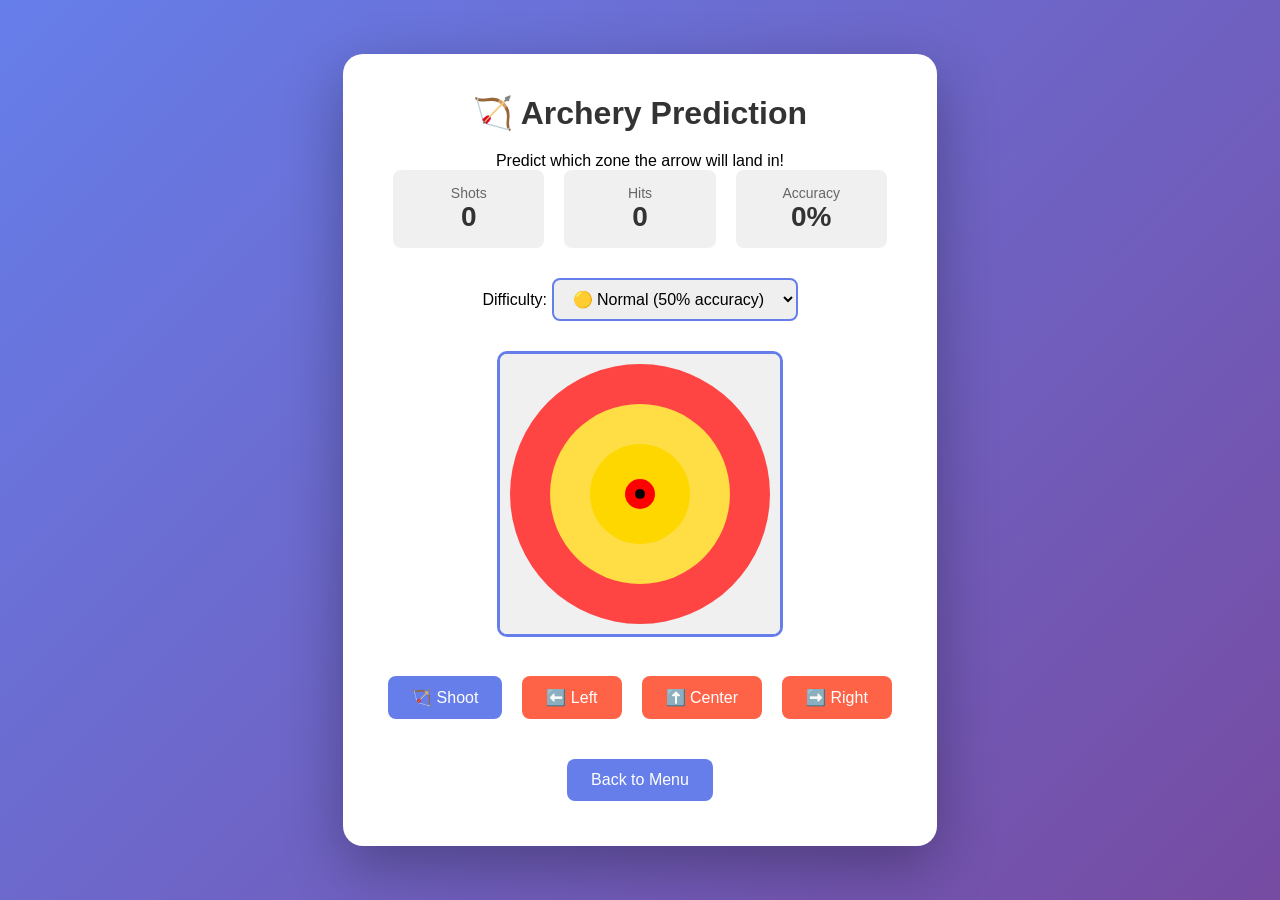
==== archery.html @ cb18a54b "Fix penalty kick ball positioning and directional shot behavior" ====
<!DOCTYPE html>
<html lang="en">
<head>
    <meta charset="UTF-8">
    <meta name="viewport" content="width=device-width, initial-scale=1.0">
    <title>🏹 Archery</title>
    <style>
        * { margin: 0; padding: 0; box-sizing: border-box; }
        body { font-family: Arial, sans-serif; background: linear-gradient(135deg, #667eea 0%, #764ba2 100%); min-height: 100vh; display: flex; justify-content: center; align-items: center; }
        .container { background: white; border-radius: 20px; padding: 40px; box-shadow: 0 20px 60px rgba(0,0,0,0.3); max-width: 600px; text-align: center; }
        h1 { color: #333; margin-bottom: 20px; }
        .game-area { margin: 30px 0; }
        .target { width: 250px; height: 250px; margin: 0 auto 30px; border-radius: 50%; background: radial-gradient(circle at 30% 30%, #FFD700, #FFA500, #FF6347); border: 5px solid #333; position: relative; }
        .zone { position: absolute; border: 2px dashed rgba(0,0,0,0.3); border-radius: 50%; }
        .zone.left { width: 150px; height: 150px; left: 0; top: 50%; transform: translateY(-50%); }
        .zone.center { width: 100px; height: 100px; left: 50%; top: 50%; transform: translate(-50%, -50%); }
        .zone.right { width: 150px; height: 150px; right: 0; top: 50%; transform: translateY(-50%); }
        .stats { display: flex; justify-content: space-around; margin-bottom: 30px; }
        .stat { background: #f0f0f0; padding: 15px; border-radius: 8px; flex: 1; margin: 0 10px; }
        .stat-label { display: block; font-size: 14px; color: #666; }
        .stat-value { display: block; font-size: 28px; font-weight: bold; color: #333; }
        .buttons { margin-top: 20px; display: flex; gap: 10px; justify-content: center; flex-wrap: wrap; }
        button { background: #667eea; color: white; border: none; padding: 12px 24px; border-radius: 8px; font-size: 16px; cursor: pointer; margin: 5px; }
        button:hover { background: #764ba2; }
        button:disabled { background: #ccc; cursor: not-allowed; }
        button.zone-btn { background: #FF6347; }
        button.zone-btn:hover { background: #E74C3C; }
        #targetCanvas { border: 3px solid #667eea; border-radius: 10px; }
        .result { margin-top: 15px; padding: 15px; border-radius: 8px; font-weight: bold; display: none; }
        .result.hit { background: #C8E6C9; color: #2E7D32; }
        .result.miss { background: #FFCDD2; color: #C62828; }
        .difficulty-selector { margin: 20px 0; }
        .difficulty-selector select { padding: 10px 15px; border: 2px solid #667eea; border-radius: 8px; font-size: 16px; }
    </style>
</head>
<body>
    <div class="container">
        <h1>🏹 Archery Prediction</h1>
        <p>Predict which zone the arrow will land in!</p>
        
        <div class="stats">
            <div class="stat">
                <span class="stat-label">Shots</span>
                <span class="stat-value" id="attempts">0</span>
            </div>
            <div class="stat">
                <span class="stat-label">Hits</span>
                <span class="stat-value" id="hits">0</span>
            </div>
            <div class="stat">
                <span class="stat-label">Accuracy</span>
                <span class="stat-value" id="accuracy">0%</span>
            </div>
        </div>

        <div class="difficulty-selector">
            <label>Difficulty:</label>
            <select id="difficultySelect">
                <option value="easy">🟢 Easy (70% accuracy)</option>
                <option value="normal" selected>🟡 Normal (50% accuracy)</option>
                <option value="hard">🔴 Hard (30% accuracy)</option>
            </select>
        </div>

        <div class="game-area">
            <canvas id="targetCanvas" width="280" height="280"></canvas>
        </div>

        <div class="buttons">
            <button id="shootBtn" onclick="shoot()">🏹 Shoot</button>
            <button id="leftBtn" class="zone-btn" onclick="selectZone('left')">⬅️ Left</button>
            <button id="centerBtn" class="zone-btn" onclick="selectZone('center')">⬆️ Center</button>
            <button id="rightBtn" class="zone-btn" onclick="selectZone('right')">➡️ Right</button>
        </div>

        <div class="result" id="result"></div>

        <div class="buttons" style="margin-top: 30px;">
            <button onclick="location.href='menu.html'">Back to Menu</button>
        </div>
    </div>

    <script>
        const canvas = document.getElementById('targetCanvas');
        const ctx = canvas.getContext('2d');
        
        let gameState = {
            selectedZone: null,
            attempts: 0,
            hits: 0,
            shooting: false,
            difficulty: 'normal'
        };

        const difficultyConfig = {
            easy: { accuracy: 0.70, speed: 1 },
            normal: { accuracy: 0.50, speed: 1.5 },
            hard: { accuracy: 0.30, speed: 2 }
        };

        function drawTarget() {
            ctx.fillStyle = '#f0f0f0';
            ctx.fillRect(0, 0, canvas.width, canvas.height);

            // Outer circle (Red)
            ctx.fillStyle = '#FF4444';
            ctx.beginPath();
            ctx.arc(canvas.width / 2, canvas.height / 2, 130, 0, Math.PI * 2);
            ctx.fill();

            // Middle circle (Yellow)
            ctx.fillStyle = '#FFDD44';
            ctx.beginPath();
            ctx.arc(canvas.width / 2, canvas.height / 2, 90, 0, Math.PI * 2);
            ctx.fill();

            // Center (Gold)
            ctx.fillStyle = '#FFD700';
            ctx.beginPath();
            ctx.arc(canvas.width / 2, canvas.height / 2, 50, 0, Math.PI * 2);
            ctx.fill();

            // Bullseye
            ctx.fillStyle = '#FF0000';
            ctx.beginPath();
            ctx.arc(canvas.width / 2, canvas.height / 2, 15, 0, Math.PI * 2);
            ctx.fill();

            ctx.fillStyle = '#000';
            ctx.beginPath();
            ctx.arc(canvas.width / 2, canvas.height / 2, 5, 0, Math.PI * 2);
            ctx.fill();
        }

        function selectZone(zone) {
            gameState.selectedZone = zone;
            document.querySelectorAll('.zone-btn').forEach(btn => btn.style.opacity = '0.5');
            event.target.style.opacity = '1';
        }

        function shoot() {
            if (!gameState.selectedZone || gameState.shooting) return;
            
            gameState.shooting = true;
            gameState.attempts++;
            document.getElementById('attempts').textContent = gameState.attempts;
            
            const config = difficultyConfig[gameState.difficulty];
            const zones = ['left', 'center', 'right'];
            let arrowZone;
            
            // Arrow lands based on difficulty - if lucky, lands on selection
            if (Math.random() < config.accuracy) {
                arrowZone = gameState.selectedZone;
            } else {
                const otherZones = zones.filter(z => z !== gameState.selectedZone);
                arrowZone = otherZones[Math.floor(Math.random() * otherZones.length)];
            }

            const distance = arrowDistanceMap[arrowZone];
            const startY = canvas.height / 2;
            const endY = distance;
            let currentY = startY;

            function animate() {
                drawTarget();

                // Draw Zone Labels
                ctx.fillStyle = '#000';
                ctx.font = 'bold 14px Arial';
                ctx.textAlign = 'center';
                ctx.fillText('LEFT', 40, canvas.height / 2);
                ctx.fillText('CENTER', canvas.width / 2, canvas.height / 2 + 30);
                ctx.fillText('RIGHT', canvas.width - 40, canvas.height / 2);

                // Draw arrow
                ctx.strokeStyle = '#8B4513';
                ctx.lineWidth = 3;
                ctx.beginPath();
                ctx.moveTo(canvas.width / 2 - 20, currentY);
                ctx.lineTo(canvas.width / 2 - 20, currentY + 40);
                ctx.stroke();

                // Arrowhead
                ctx.fillStyle = '#FF0000';
                ctx.beginPath();
                ctx.moveTo(canvas.width / 2 - 20, currentY);
                ctx.lineTo(canvas.width / 2 - 15, currentY + 8);
                ctx.lineTo(canvas.width / 2 - 25, currentY + 8);
                ctx.closePath();
                ctx.fill();

                currentY += (endY - startY) / 30 * config.speed;

                if ((endY - startY > 0 && currentY < endY) || (endY - startY <= 0 && currentY > endY)) {
                    requestAnimationFrame(animate);
                } else {
                    finishShot(arrowZone);
                }
            }

            animate();
        }

        const arrowDistanceMap = {
            left: 50,
            center: 140,
            right: 220
        };

        function finishShot(arrowZone) {
            const isHit = arrowZone === gameState.selectedZone;
            if (isHit) {
                gameState.hits++;
                document.getElementById('hits').textContent = gameState.hits;
            }

            const accuracy = gameState.attempts > 0 ? Math.round((gameState.hits / gameState.attempts) * 100) : 0;
            document.getElementById('accuracy').textContent = accuracy + '%';

            const resultEl = document.getElementById('result');
            if (isHit) {
                resultEl.textContent = '🎯 Hit! The arrow landed in ' + arrowZone + '!';
                resultEl.className = 'result hit';
            } else {
                resultEl.textContent = `❌ Miss! You picked ${gameState.selectedZone}, but it landed in ${arrowZone}!`;
                resultEl.className = 'result miss';
            }
            resultEl.style.display = 'block';

            document.querySelectorAll('.zone-btn').forEach(btn => btn.style.opacity = '1');
            gameState.selectedZone = null;
            gameState.shooting = false;
        }

        document.getElementById('difficultySelect').addEventListener('change', (e) => {
            gameState.difficulty = e.target.value;
        });

        // Initial draw
        drawTarget();
    </script>
</body>
</html>
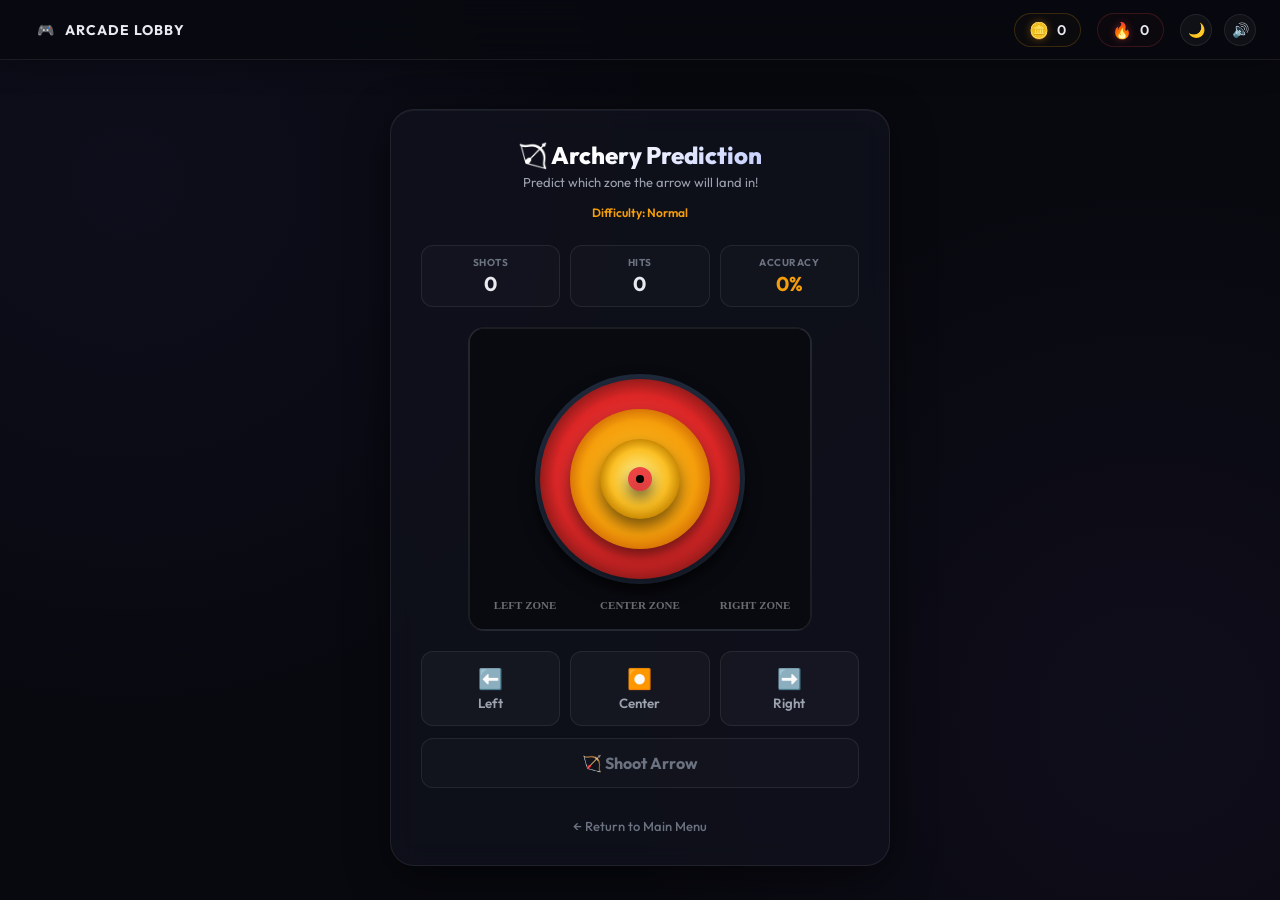
==== commit 816c4e90: "Refactor Arcade Hub: Central state manager, WebAudio sound synth, light/dark theme switch, simulated" ====
--- a/archery.html
+++ b/archery.html
@@ -3,241 +3,605 @@
 <head>
     <meta charset="UTF-8">
     <meta name="viewport" content="width=device-width, initial-scale=1.0">
-    <title>🏹 Archery</title>
+    <title>🏹 Archery Prediction - Arcade Game Hub</title>
+    <link rel="preconnect" href="https://fonts.googleapis.com">
+    <link rel="preconnect" href="https://fonts.gstatic.com" crossorigin>
+    <link href="https://fonts.googleapis.com/css2?family=Outfit:wght@400;500;600;700;800&display=swap" rel="stylesheet">
+    <link rel="stylesheet" href="game-hub.css">
     <style>
-        * { margin: 0; padding: 0; box-sizing: border-box; }
-        body { font-family: Arial, sans-serif; background: linear-gradient(135deg, #667eea 0%, #764ba2 100%); min-height: 100vh; display: flex; justify-content: center; align-items: center; }
-        .container { background: white; border-radius: 20px; padding: 40px; box-shadow: 0 20px 60px rgba(0,0,0,0.3); max-width: 600px; text-align: center; }
-        h1 { color: #333; margin-bottom: 20px; }
-        .game-area { margin: 30px 0; }
-        .target { width: 250px; height: 250px; margin: 0 auto 30px; border-radius: 50%; background: radial-gradient(circle at 30% 30%, #FFD700, #FFA500, #FF6347); border: 5px solid #333; position: relative; }
-        .zone { position: absolute; border: 2px dashed rgba(0,0,0,0.3); border-radius: 50%; }
-        .zone.left { width: 150px; height: 150px; left: 0; top: 50%; transform: translateY(-50%); }
-        .zone.center { width: 100px; height: 100px; left: 50%; top: 50%; transform: translate(-50%, -50%); }
-        .zone.right { width: 150px; height: 150px; right: 0; top: 50%; transform: translateY(-50%); }
-        .stats { display: flex; justify-content: space-around; margin-bottom: 30px; }
-        .stat { background: #f0f0f0; padding: 15px; border-radius: 8px; flex: 1; margin: 0 10px; }
-        .stat-label { display: block; font-size: 14px; color: #666; }
-        .stat-value { display: block; font-size: 28px; font-weight: bold; color: #333; }
-        .buttons { margin-top: 20px; display: flex; gap: 10px; justify-content: center; flex-wrap: wrap; }
-        button { background: #667eea; color: white; border: none; padding: 12px 24px; border-radius: 8px; font-size: 16px; cursor: pointer; margin: 5px; }
-        button:hover { background: #764ba2; }
-        button:disabled { background: #ccc; cursor: not-allowed; }
-        button.zone-btn { background: #FF6347; }
-        button.zone-btn:hover { background: #E74C3C; }
-        #targetCanvas { border: 3px solid #667eea; border-radius: 10px; }
-        .result { margin-top: 15px; padding: 15px; border-radius: 8px; font-weight: bold; display: none; }
-        .result.hit { background: #C8E6C9; color: #2E7D32; }
-        .result.miss { background: #FFCDD2; color: #C62828; }
-        .difficulty-selector { margin: 20px 0; }
-        .difficulty-selector select { padding: 10px 15px; border: 2px solid #667eea; border-radius: 8px; font-size: 16px; }
+        * {
+            margin: 0;
+            padding: 0;
+            box-sizing: border-box;
+        }
+
+        body {
+            font-family: 'Outfit', sans-serif;
+            background-color: var(--bg-dark);
+            color: var(--text-primary);
+            min-height: 100vh;
+            display: flex;
+            justify-content: center;
+            align-items: center;
+            background-image: 
+                radial-gradient(circle at 10% 20%, rgba(99, 102, 241, 0.05) 0%, transparent 40%),
+                radial-gradient(circle at 90% 80%, rgba(139, 92, 246, 0.05) 0%, transparent 40%);
+            overflow-x: hidden;
+        }
+
+        .game-wrapper {
+            background: var(--bg-panel);
+            border: 1px solid var(--border-subtle);
+            border-radius: 24px;
+            padding: 30px;
+            box-shadow: var(--shadow-premium);
+            max-width: 500px;
+            width: 95%;
+            text-align: center;
+            display: flex;
+            flex-direction: column;
+            gap: 20px;
+            backdrop-filter: blur(12px);
+            -webkit-backdrop-filter: blur(12px);
+        }
+
+        .game-header h2 {
+            font-size: 24px;
+            font-weight: 800;
+            background: linear-gradient(135deg, #ffffff 40%, #a5b4fc 100%);
+            -webkit-background-clip: text;
+            -webkit-text-fill-color: transparent;
+        }
+
+        .game-header p {
+            color: var(--text-secondary);
+            font-size: 13px;
+            margin-top: 4px;
+        }
+
+        .stats-row {
+            display: grid;
+            grid-template-columns: repeat(3, 1fr);
+            gap: 10px;
+        }
+
+        .stat-box {
+            background: rgba(255, 255, 255, 0.02);
+            border: 1px solid var(--border-subtle);
+            padding: 10px;
+            border-radius: 12px;
+            display: flex;
+            flex-direction: column;
+            align-items: center;
+            gap: 2px;
+        }
+
+        .stat-label {
+            font-size: 10px;
+            font-weight: 700;
+            color: var(--text-muted);
+            text-transform: uppercase;
+            letter-spacing: 0.5px;
+        }
+
+        .stat-value {
+            font-size: 20px;
+            font-weight: 700;
+            color: var(--text-primary);
+        }
+
+        .stat-value.highlight {
+            color: var(--neon-gold);
+        }
+
+        .difficulty-indicator {
+            font-size: 12px;
+            font-weight: 600;
+            margin: -5px 0 5px 0;
+        }
+
+        #targetCanvas {
+            border: 2px solid var(--border-subtle);
+            border-radius: 16px;
+            background: linear-gradient(to bottom, #11131e 0%, #090a10 100%);
+            box-shadow: inset 0 0 15px rgba(0, 0, 0, 0.6);
+            display: block;
+            margin: 0 auto;
+        }
+
+        .zone-controls {
+            display: flex;
+            flex-direction: column;
+            gap: 12px;
+        }
+
+        .prediction-buttons {
+            display: grid;
+            grid-template-columns: repeat(3, 1fr);
+            gap: 10px;
+        }
+
+        .btn-zone {
+            font-family: 'Outfit', sans-serif;
+            background: rgba(255, 255, 255, 0.03);
+            border: 1px solid var(--border-subtle);
+            color: var(--text-secondary);
+            border-radius: 12px;
+            padding: 14px 10px;
+            font-weight: 600;
+            cursor: pointer;
+            transition: all 0.2s ease;
+            display: flex;
+            flex-direction: column;
+            align-items: center;
+            gap: 4px;
+        }
+
+        .btn-zone:hover:not(:disabled) {
+            background: rgba(255, 255, 255, 0.08);
+            color: var(--text-primary);
+            border-color: rgba(255, 255, 255, 0.15);
+        }
+
+        .btn-zone.selected {
+            background: rgba(99, 102, 241, 0.08);
+            border-color: var(--neon-blue);
+            color: #60a5fa;
+            box-shadow: 0 0 10px rgba(99, 102, 241, 0.15);
+        }
+
+        .btn-zone:disabled {
+            opacity: 0.4;
+            cursor: not-allowed;
+        }
+
+        .btn-shoot {
+            font-family: 'Outfit', sans-serif;
+            font-size: 16px;
+            font-weight: 700;
+            background: linear-gradient(135deg, #f59e0b 0%, #d97706 100%);
+            color: white;
+            border: 1px solid #fbbf24;
+            border-radius: 12px;
+            padding: 14px;
+            cursor: pointer;
+            box-shadow: 0 4px 12px rgba(245, 158, 11, 0.25);
+            transition: all 0.2s ease;
+            display: flex;
+            align-items: center;
+            justify-content: center;
+            gap: 8px;
+        }
+
+        .btn-shoot:hover:not(:disabled) {
+            transform: translateY(-1px);
+            box-shadow: 0 6px 16px rgba(245, 158, 11, 0.35);
+        }
+
+        .btn-shoot:disabled {
+            background: rgba(255, 255, 255, 0.02);
+            border-color: var(--border-subtle);
+            color: var(--text-muted);
+            box-shadow: none;
+            cursor: not-allowed;
+        }
+
+        /* Result card */
+        .result-card {
+            background: rgba(16, 185, 129, 0.05);
+            border: 1px solid rgba(16, 185, 129, 0.2);
+            border-radius: 12px;
+            padding: 14px;
+            font-size: 14px;
+            font-weight: 600;
+            display: none;
+            animation: slideIn 0.3s ease forwards;
+        }
+
+        .result-card.hit {
+            background: rgba(16, 185, 129, 0.05);
+            border-color: rgba(16, 185, 129, 0.25);
+            color: var(--neon-green);
+        }
+
+        .result-card.miss {
+            background: rgba(239, 68, 68, 0.05);
+            border-color: rgba(239, 68, 68, 0.25);
+            color: var(--neon-red);
+        }
+
+        @keyframes slideIn {
+            from { opacity: 0; transform: translateY(8px); }
+            to { opacity: 1; transform: translateY(0); }
+        }
+
+        .lobby-link {
+            text-decoration: none;
+            color: var(--text-muted);
+            font-size: 13px;
+            font-weight: 500;
+            transition: color 0.2s;
+            margin-top: 10px;
+            display: inline-block;
+        }
+
+        .lobby-link:hover {
+            color: var(--text-primary);
+        }
     </style>
 </head>
 <body>
-    <div class="container">
-        <h1>🏹 Archery Prediction</h1>
-        <p>Predict which zone the arrow will land in!</p>
-        
-        <div class="stats">
-            <div class="stat">
+    <div class="game-wrapper">
+        <div class="game-header">
+            <h2>🏹 Archery Prediction</h2>
+            <p>Predict which zone the arrow will land in!</p>
+        </div>
+
+        <div class="difficulty-indicator" id="difficultyLabel">Difficulty: Normal</div>
+
+        <div class="stats-row">
+            <div class="stat-box">
                 <span class="stat-label">Shots</span>
                 <span class="stat-value" id="attempts">0</span>
             </div>
-            <div class="stat">
+            <div class="stat-box">
                 <span class="stat-label">Hits</span>
                 <span class="stat-value" id="hits">0</span>
             </div>
-            <div class="stat">
+            <div class="stat-box">
                 <span class="stat-label">Accuracy</span>
-                <span class="stat-value" id="accuracy">0%</span>
+                <span class="stat-value highlight" id="accuracy">0%</span>
             </div>
         </div>
 
-        <div class="difficulty-selector">
-            <label>Difficulty:</label>
-            <select id="difficultySelect">
-                <option value="easy">🟢 Easy (70% accuracy)</option>
-                <option value="normal" selected>🟡 Normal (50% accuracy)</option>
-                <option value="hard">🔴 Hard (30% accuracy)</option>
-            </select>
+        <canvas id="targetCanvas" width="340" height="300"></canvas>
+
+        <div class="result-card" id="resultEl"></div>
+
+        <div class="zone-controls">
+            <div class="prediction-buttons">
+                <button class="btn-zone" id="btn-left" onclick="selectPredictionZone('left')">
+                    <span style="font-size:20px;">⬅️</span>
+                    <span>Left</span>
+                </button>
+                <button class="btn-zone" id="btn-center" onclick="selectPredictionZone('center')">
+                    <span style="font-size:20px;">⏺️</span>
+                    <span>Center</span>
+                </button>
+                <button class="btn-zone" id="btn-right" onclick="selectPredictionZone('right')">
+                    <span style="font-size:20px;">➡️</span>
+                    <span>Right</span>
+                </button>
+            </div>
+
+            <button class="btn-shoot" id="shootBtn" onclick="shoot()" disabled>
+                <span>🏹 Shoot Arrow</span>
+            </button>
         </div>
 
-        <div class="game-area">
-            <canvas id="targetCanvas" width="280" height="280"></canvas>
-        </div>
-
-        <div class="buttons">
-            <button id="shootBtn" onclick="shoot()">🏹 Shoot</button>
-            <button id="leftBtn" class="zone-btn" onclick="selectZone('left')">⬅️ Left</button>
-            <button id="centerBtn" class="zone-btn" onclick="selectZone('center')">⬆️ Center</button>
-            <button id="rightBtn" class="zone-btn" onclick="selectZone('right')">➡️ Right</button>
-        </div>
-
-        <div class="result" id="result"></div>
-
-        <div class="buttons" style="margin-top: 30px;">
-            <button onclick="location.href='menu.html'">Back to Menu</button>
+        <div>
+            <a class="lobby-link" href="index.html">← Return to Main Menu</a>
         </div>
     </div>
 
+    <!-- Include Game Hub central script -->
+    <script src="game-hub.js"></script>
     <script>
         const canvas = document.getElementById('targetCanvas');
         const ctx = canvas.getContext('2d');
         
-        let gameState = {
-            selectedZone: null,
-            attempts: 0,
-            hits: 0,
-            shooting: false,
-            difficulty: 'normal'
+        // Read difficulty configuration
+        const difficulty = window.gameHub.getDifficulty();
+        document.getElementById('difficultyLabel').textContent = `Difficulty: ${difficulty.charAt(0).toUpperCase() + difficulty.slice(1)}`;
+        if (difficulty === 'easy') {
+            document.getElementById('difficultyLabel').style.color = 'var(--neon-green)';
+        } else if (difficulty === 'hard') {
+            document.getElementById('difficultyLabel').style.color = 'var(--neon-red)';
+        } else {
+            document.getElementById('difficultyLabel').style.color = 'var(--neon-gold)';
+        }
+
+        const DIFFICULTY_CONFIGS = {
+            easy: { winChance: 0.70, baseCoins: 15, arrowSpeed: 1.0 },
+            normal: { winChance: 0.50, baseCoins: 30, arrowSpeed: 1.4 },
+            hard: { winChance: 0.30, baseCoins: 60, arrowSpeed: 1.8 }
         };
-
-        const difficultyConfig = {
-            easy: { accuracy: 0.70, speed: 1 },
-            normal: { accuracy: 0.50, speed: 1.5 },
-            hard: { accuracy: 0.30, speed: 2 }
-        };
+        const config = DIFFICULTY_CONFIGS[difficulty];
+
+        let selectedZone = null;
+        let attempts = 0;
+        let hits = 0;
+        let isShooting = false;
+        
+        // Target vibration physical variables
+        let targetShakeForce = 0;
+        let arrowParticles = [];
+
+        class HitParticle {
+            constructor(x, y, color) {
+                this.x = x;
+                this.y = y;
+                this.vx = (Math.random() - 0.5) * 5;
+                this.vy = (Math.random() - 0.5) * 5;
+                this.size = Math.random() * 3 + 1;
+                this.color = color;
+                this.alpha = 1;
+                this.decay = Math.random() * 0.05 + 0.03;
+            }
+            update() {
+                this.x += this.vx;
+                this.y += this.vy;
+                this.alpha -= this.decay;
+            }
+            draw() {
+                ctx.save();
+                ctx.globalAlpha = this.alpha;
+                ctx.fillStyle = this.color;
+                ctx.beginPath();
+                ctx.arc(this.x, this.y, this.size, 0, Math.PI * 2);
+                ctx.fill();
+                ctx.restore();
+            }
+        }
 
         function drawTarget() {
-            ctx.fillStyle = '#f0f0f0';
+            ctx.fillStyle = '#090a10';
             ctx.fillRect(0, 0, canvas.width, canvas.height);
 
-            // Outer circle (Red)
-            ctx.fillStyle = '#FF4444';
+            // Compute shaking offsets
+            let shakeX = (Math.random() - 0.5) * targetShakeForce;
+            let shakeY = (Math.random() - 0.5) * targetShakeForce;
+            targetShakeForce *= 0.85; // Decay shake
+
+            ctx.save();
+            ctx.translate(canvas.width / 2 + shakeX, canvas.height / 2 + shakeY);
+
+            // Draw shadow of board
+            ctx.shadowColor = 'rgba(0,0,0,0.5)';
+            ctx.shadowBlur = 15;
+            ctx.shadowOffsetY = 8;
+            
+            // Outer Ring (Red/Black Archery target style)
+            // Outer border
+            ctx.fillStyle = '#1e293b';
             ctx.beginPath();
-            ctx.arc(canvas.width / 2, canvas.height / 2, 130, 0, Math.PI * 2);
+            ctx.arc(0, 0, 105, 0, Math.PI * 2);
             ctx.fill();
-
-            // Middle circle (Yellow)
-            ctx.fillStyle = '#FFDD44';
+            
+            // Red Ring
+            let radRed = ctx.createRadialGradient(-10, -10, 10, 0, 0, 100);
+            radRed.addColorStop(0, '#ef4444');
+            radRed.addColorStop(0.8, '#dc2626');
+            radRed.addColorStop(1, '#991b1b');
+            ctx.fillStyle = radRed;
             ctx.beginPath();
-            ctx.arc(canvas.width / 2, canvas.height / 2, 90, 0, Math.PI * 2);
+            ctx.arc(0, 0, 100, 0, Math.PI * 2);
             ctx.fill();
 
-            // Center (Gold)
-            ctx.fillStyle = '#FFD700';
+            // Middle Yellow Ring
+            let radYellow = ctx.createRadialGradient(-5, -5, 5, 0, 0, 70);
+            radYellow.addColorStop(0, '#fbbf24');
+            radYellow.addColorStop(0.8, '#f59e0b');
+            radYellow.addColorStop(1, '#d97706');
+            ctx.fillStyle = radYellow;
             ctx.beginPath();
-            ctx.arc(canvas.width / 2, canvas.height / 2, 50, 0, Math.PI * 2);
+            ctx.arc(0, 0, 70, 0, Math.PI * 2);
             ctx.fill();
 
-            // Bullseye
-            ctx.fillStyle = '#FF0000';
+            // Center Gold
+            let radGold = ctx.createRadialGradient(-3, -3, 2, 0, 0, 40);
+            radGold.addColorStop(0, '#fef08a');
+            radGold.addColorStop(0.7, '#fbbf24');
+            radGold.addColorStop(1, '#ca8a04');
+            ctx.fillStyle = radGold;
             ctx.beginPath();
-            ctx.arc(canvas.width / 2, canvas.height / 2, 15, 0, Math.PI * 2);
+            ctx.arc(0, 0, 40, 0, Math.PI * 2);
             ctx.fill();
 
-            ctx.fillStyle = '#000';
+            // Bullseye Red
+            ctx.fillStyle = '#ef4444';
             ctx.beginPath();
-            ctx.arc(canvas.width / 2, canvas.height / 2, 5, 0, Math.PI * 2);
+            ctx.arc(0, 0, 12, 0, Math.PI * 2);
             ctx.fill();
-        }
-
-        function selectZone(zone) {
-            gameState.selectedZone = zone;
-            document.querySelectorAll('.zone-btn').forEach(btn => btn.style.opacity = '0.5');
-            event.target.style.opacity = '1';
+            
+            // Pin Center Black
+            ctx.fillStyle = '#000000';
+            ctx.beginPath();
+            ctx.arc(0, 0, 4, 0, Math.PI * 2);
+            ctx.fill();
+
+            ctx.restore();
+
+            // Draw Static Text Labels for Zones (placed relative to canvas)
+            ctx.fillStyle = 'rgba(255,255,255,0.4)';
+            ctx.font = 'bold 11px Outfit';
+            ctx.textAlign = 'center';
+            ctx.fillText('LEFT ZONE', 55, canvas.height - 20);
+            ctx.fillText('CENTER ZONE', canvas.width / 2, canvas.height - 20);
+            ctx.fillText('RIGHT ZONE', canvas.width - 55, canvas.height - 20);
+        }
+
+        function selectPredictionZone(zone) {
+            if (isShooting) return;
+            window.gameHub.playClick();
+            selectedZone = zone;
+            
+            document.querySelectorAll('.btn-zone').forEach(btn => {
+                btn.classList.remove('selected');
+            });
+            document.getElementById(`btn-${zone}`).classList.add('selected');
+            
+            // Enable shoot button
+            document.getElementById('shootBtn').disabled = false;
         }
 
         function shoot() {
-            if (!gameState.selectedZone || gameState.shooting) return;
-            
-            gameState.shooting = true;
-            gameState.attempts++;
-            document.getElementById('attempts').textContent = gameState.attempts;
-            
-            const config = difficultyConfig[gameState.difficulty];
-            const zones = ['left', 'center', 'right'];
-            let arrowZone;
-            
-            // Arrow lands based on difficulty - if lucky, lands on selection
-            if (Math.random() < config.accuracy) {
-                arrowZone = gameState.selectedZone;
+            if (!selectedZone || isShooting) return;
+            
+            isShooting = true;
+            attempts++;
+            document.getElementById('attempts').textContent = attempts;
+            
+            // Hide previous results
+            const resultEl = document.getElementById('resultEl');
+            resultEl.style.display = 'none';
+            
+            // Disable buttons
+            document.querySelectorAll('.btn-zone').forEach(btn => btn.disabled = true);
+            document.getElementById('shootBtn').disabled = true;
+
+            // Determine outcome based on win chance
+            let hitZone;
+            if (Math.random() < config.winChance) {
+                hitZone = selectedZone;
             } else {
-                const otherZones = zones.filter(z => z !== gameState.selectedZone);
-                arrowZone = otherZones[Math.floor(Math.random() * otherZones.length)];
-            }
-
-            const distance = arrowDistanceMap[arrowZone];
-            const startY = canvas.height / 2;
-            const endY = distance;
-            let currentY = startY;
-
+                const zones = ['left', 'center', 'right'];
+                const others = zones.filter(z => z !== selectedZone);
+                hitZone = others[Math.floor(Math.random() * others.length)];
+            }
+
+            // Map hit zone to X position
+            const centerX = canvas.width / 2;
+            const X_MAP = {
+                left: centerX - 55,
+                center: centerX,
+                right: centerX + 55
+            };
+
+            const endX = X_MAP[hitZone];
+            const endY = canvas.height / 2 + (Math.random() - 0.5) * 40; // slight vertical randomness
+            
+            // Arrow animation variables
+            let curX = canvas.width / 2;
+            let curY = 0;
+            
             function animate() {
+                // Clear and redraw target
                 drawTarget();
 
-                // Draw Zone Labels
-                ctx.fillStyle = '#000';
-                ctx.font = 'bold 14px Arial';
-                ctx.textAlign = 'center';
-                ctx.fillText('LEFT', 40, canvas.height / 2);
-                ctx.fillText('CENTER', canvas.width / 2, canvas.height / 2 + 30);
-                ctx.fillText('RIGHT', canvas.width - 40, canvas.height / 2);
-
-                // Draw arrow
-                ctx.strokeStyle = '#8B4513';
-                ctx.lineWidth = 3;
+                // Draw hit particles
+                arrowParticles.forEach(p => p.draw());
+
+                // Draw arrow shaft moving down
+                ctx.save();
+                ctx.translate(curX, curY);
+                
+                // Tilt arrow towards target slightly
+                const angle = Math.atan2(endY - curY, endX - curX);
+                ctx.rotate(angle);
+
+                // Wood shaft
+                ctx.fillStyle = '#b45309';
+                ctx.fillRect(-28, -2, 28, 4);
+
+                // Feather fletchings (back)
+                ctx.fillStyle = '#ffffff';
                 ctx.beginPath();
-                ctx.moveTo(canvas.width / 2 - 20, currentY);
-                ctx.lineTo(canvas.width / 2 - 20, currentY + 40);
-                ctx.stroke();
-
-                // Arrowhead
-                ctx.fillStyle = '#FF0000';
-                ctx.beginPath();
-                ctx.moveTo(canvas.width / 2 - 20, currentY);
-                ctx.lineTo(canvas.width / 2 - 15, currentY + 8);
-                ctx.lineTo(canvas.width / 2 - 25, currentY + 8);
+                ctx.moveTo(-28, -2);
+                ctx.lineTo(-34, -7);
+                ctx.lineTo(-24, -2);
                 ctx.closePath();
                 ctx.fill();
 
-                currentY += (endY - startY) / 30 * config.speed;
-
-                if ((endY - startY > 0 && currentY < endY) || (endY - startY <= 0 && currentY > endY)) {
+                ctx.beginPath();
+                ctx.moveTo(-28, 2);
+                ctx.lineTo(-34, 7);
+                ctx.lineTo(-24, 2);
+                ctx.closePath();
+                ctx.fill();
+
+                // Arrow metal point (front)
+                ctx.fillStyle = '#94a3b8';
+                ctx.beginPath();
+                ctx.moveTo(0, 0);
+                ctx.lineTo(-6, -4);
+                ctx.lineTo(-6, 4);
+                ctx.closePath();
+                ctx.fill();
+
+                ctx.restore();
+
+                // Physics step
+                const dx = endX - curX;
+                const dy = endY - curY;
+                const dist = Math.hypot(dx, dy);
+
+                curX += dx * 0.15 * config.arrowSpeed;
+                curY += dy * 0.15 * config.arrowSpeed;
+
+                // Update particles
+                arrowParticles.forEach(p => p.update());
+                arrowParticles = arrowParticles.filter(p => p.alpha > 0);
+
+                if (dist > 5) {
                     requestAnimationFrame(animate);
                 } else {
-                    finishShot(arrowZone);
+                    finishShot(hitZone, endX, endY);
                 }
             }
 
             animate();
         }
 
-        const arrowDistanceMap = {
-            left: 50,
-            center: 140,
-            right: 220
-        };
-
-        function finishShot(arrowZone) {
-            const isHit = arrowZone === gameState.selectedZone;
+        function finishShot(hitZone, x, y) {
+            const isHit = hitZone === selectedZone;
+            
+            // Trigger target shake and particle explosion
+            targetShakeForce = 12;
+            const particleColor = isHit ? '#10b981' : '#f59e0b';
+            for (let i = 0; i < 15; i++) {
+                arrowParticles.push(new HitParticle(x, y, particleColor));
+            }
+
             if (isHit) {
-                gameState.hits++;
-                document.getElementById('hits').textContent = gameState.hits;
-            }
-
-            const accuracy = gameState.attempts > 0 ? Math.round((gameState.hits / gameState.attempts) * 100) : 0;
+                hits++;
+                document.getElementById('hits').textContent = hits;
+                window.gameHub.recordWin('archery', config.baseCoins);
+            } else {
+                window.gameHub.recordLoss();
+                window.gameHub.playTone(220, 0.25, 'triangle', 0.12); // fail buzz
+            }
+
+            // Update stats layout
+            const accuracy = Math.round((hits / attempts) * 100);
             document.getElementById('accuracy').textContent = accuracy + '%';
 
-            const resultEl = document.getElementById('result');
+            // Show text card
+            const resultEl = document.getElementById('resultEl');
+            resultEl.style.display = 'block';
             if (isHit) {
-                resultEl.textContent = '🎯 Hit! The arrow landed in ' + arrowZone + '!';
-                resultEl.className = 'result hit';
+                resultEl.className = 'result-card hit';
+                resultEl.textContent = `🎯 Hit! The arrow hit the ${hitZone.toUpperCase()} zone. Wins payout!`;
             } else {
-                resultEl.textContent = `❌ Miss! You picked ${gameState.selectedZone}, but it landed in ${arrowZone}!`;
-                resultEl.className = 'result miss';
-            }
-            resultEl.style.display = 'block';
-
-            document.querySelectorAll('.zone-btn').forEach(btn => btn.style.opacity = '1');
-            gameState.selectedZone = null;
-            gameState.shooting = false;
-        }
-
-        document.getElementById('difficultySelect').addEventListener('change', (e) => {
-            gameState.difficulty = e.target.value;
-        });
-
-        // Initial draw
+                resultEl.className = 'result-card miss';
+                resultEl.textContent = `❌ Miss! You predicted ${selectedZone.toUpperCase()}, but arrow hit ${hitZone.toUpperCase()}.`;
+            }
+
+            // Restore controls
+            document.querySelectorAll('.btn-zone').forEach(btn => {
+                btn.disabled = false;
+                btn.classList.remove('selected');
+            });
+            
+            selectedZone = null;
+            isShooting = false;
+            
+            // Redraw target static state
+            setTimeout(() => {
+                // Keep drawing target vibrations until done
+                function finalizeDraw() {
+                    drawTarget();
+                    arrowParticles.forEach(p => p.update());
+                    arrowParticles.forEach(p => p.draw());
+                    if (targetShakeForce > 0.1 || arrowParticles.length > 0) {
+                        requestAnimationFrame(finalizeDraw);
+                    }
+                }
+                finalizeDraw();
+            }, 50);
+        }
+
+        // Initial render
         drawTarget();
     </script>
 </body>
--- a/game-hub.css
+++ b/game-hub.css
@@ -0,0 +1,403 @@
+/* ============================================================================
+   GAME HUB GLOBAL STYLING (game-hub.css)
+   ============================================================================ */
+
+:root {
+    --bg-dark: #08090f;
+    --bg-panel: rgba(17, 19, 31, 0.65);
+    --bg-raised: rgba(30, 33, 50, 0.85);
+    --border-subtle: rgba(255, 255, 255, 0.08);
+    --border-active: rgba(102, 126, 234, 0.4);
+    
+    --text-primary: #e8eaf0;
+    --text-secondary: #9ca3af;
+    --text-muted: #6b7280;
+    
+    --neon-blue: #3b82f6;
+    --neon-purple: #8b5cf6;
+    --neon-green: #10b981;
+    --neon-red: #ef4444;
+    --neon-gold: #f59e0b;
+    
+    --font-sans: 'Outfit', 'Inter', system-ui, -apple-system, sans-serif;
+    --shadow-premium: 0 12px 40px rgba(0, 0, 0, 0.5), inset 0 1px 0 rgba(255, 255, 255, 0.05);
+}
+
+/* Light Theme Variables Override */
+body.light-theme {
+    --bg-dark: #f3f4f6;
+    --bg-panel: rgba(255, 255, 255, 0.85);
+    --bg-raised: #ffffff;
+    --border-subtle: rgba(0, 0, 0, 0.08);
+    --border-active: rgba(99, 102, 241, 0.4);
+    
+    --text-primary: #1f2937;
+    --text-secondary: #4b5563;
+    --text-muted: #9ca3af;
+    
+    --shadow-premium: 0 12px 40px rgba(0, 0, 0, 0.06), inset 0 1px 0 rgba(255, 255, 255, 0.9);
+}
+
+/* Centralized Header */
+.hub-header {
+    position: fixed;
+    top: 0;
+    left: 0;
+    right: 0;
+    height: 60px;
+    background: rgba(8, 9, 15, 0.8);
+    backdrop-filter: blur(16px);
+    -webkit-backdrop-filter: blur(16px);
+    border-bottom: 1px solid var(--border-subtle);
+    display: flex;
+    justify-content: space-between;
+    align-items: center;
+    padding: 0 24px;
+    z-index: 99999;
+    font-family: var(--font-sans);
+    color: var(--text-primary);
+    box-shadow: 0 4px 30px rgba(0, 0, 0, 0.3);
+    transition: background-color 0.3s ease, border-color 0.3s ease;
+}
+
+body.light-theme .hub-header {
+    background: rgba(255, 255, 255, 0.8);
+    box-shadow: 0 4px 30px rgba(0, 0, 0, 0.04);
+}
+
+.hub-logo {
+    display: flex;
+    align-items: center;
+    gap: 10px;
+    text-decoration: none;
+    color: var(--text-primary);
+    font-weight: 700;
+    letter-spacing: 1px;
+    font-size: 14px;
+    transition: all 0.2s ease;
+    padding: 6px 12px;
+    border-radius: 8px;
+    border: 1px solid transparent;
+}
+
+.hub-logo:hover {
+    background: rgba(255, 255, 255, 0.05);
+    border-color: rgba(255, 255, 255, 0.1);
+    transform: translateY(-1px);
+}
+
+body.light-theme .hub-logo:hover {
+    background: rgba(0, 0, 0, 0.03);
+    border-color: rgba(0, 0, 0, 0.08);
+}
+
+.hub-stats {
+    display: flex;
+    align-items: center;
+    gap: 16px;
+}
+
+.hub-stat-item {
+    display: flex;
+    align-items: center;
+    gap: 8px;
+    background: rgba(255, 255, 255, 0.04);
+    border: 1px solid var(--border-subtle);
+    padding: 6px 14px;
+    border-radius: 20px;
+    font-size: 14px;
+    font-weight: 600;
+    position: relative;
+    transition: background-color 0.3s ease, border-color 0.3s ease;
+}
+
+body.light-theme .hub-stat-item {
+    background: rgba(0, 0, 0, 0.03);
+}
+
+.coin-item {
+    border-color: rgba(245, 158, 11, 0.2);
+    background: rgba(245, 158, 11, 0.02);
+}
+
+.coin-item.payout {
+    animation: coinBounce 0.4s ease-out;
+}
+
+.coin-icon {
+    font-size: 16px;
+    filter: drop-shadow(0 0 4px rgba(245, 158, 11, 0.4));
+}
+
+.streak-item {
+    border-color: rgba(239, 68, 68, 0.2);
+    background: rgba(239, 68, 68, 0.02);
+}
+
+.streak-icon {
+    font-size: 16px;
+    filter: drop-shadow(0 0 4px rgba(239, 68, 68, 0.4));
+}
+
+.hub-audio-toggle {
+    background: rgba(255, 255, 255, 0.04);
+    border: 1px solid var(--border-subtle);
+    color: var(--text-primary);
+    cursor: pointer;
+    width: 32px;
+    height: 32px;
+    border-radius: 50%;
+    display: flex;
+    align-items: center;
+    justify-content: center;
+    font-size: 14px;
+    transition: all 0.2s ease;
+}
+
+.hub-audio-toggle:hover {
+    background: rgba(255, 255, 255, 0.1);
+    transform: scale(1.05);
+}
+
+body.light-theme .hub-audio-toggle:hover {
+    background: rgba(0, 0, 0, 0.05);
+}
+
+.hub-audio-toggle.muted {
+    border-color: rgba(239, 68, 68, 0.3);
+    background: rgba(239, 68, 68, 0.05);
+}
+
+/* Floating Coin Text Animation */
+.coin-float-container {
+    position: absolute;
+    top: -20px;
+    right: 10px;
+    pointer-events: none;
+}
+
+.coin-float-text {
+    position: absolute;
+    font-family: var(--font-sans);
+    font-weight: 700;
+    font-size: 16px;
+    color: #fbcfe8;
+    text-shadow: 0 0 8px #f472b6, 0 0 16px var(--neon-gold);
+    animation: coinFloatUp 1.2s cubic-bezier(0.25, 1, 0.5, 1) forwards;
+    white-space: nowrap;
+}
+
+@keyframes coinFloatUp {
+    0% {
+        opacity: 0;
+        transform: translateY(12px) scale(0.8);
+    }
+    15% {
+        opacity: 1;
+        transform: translateY(0) scale(1.1);
+    }
+    30% {
+        transform: translateY(-2px) scale(1);
+    }
+    85% {
+        opacity: 1;
+    }
+    100% {
+        opacity: 0;
+        transform: translateY(-28px) scale(0.95);
+    }
+}
+
+@keyframes coinBounce {
+    0% { transform: scale(1); }
+    50% { transform: scale(1.15); box-shadow: 0 0 15px rgba(245, 158, 11, 0.2); }
+    100% { transform: scale(1); }
+}
+
+/* Production-Ready Game Over Modal */
+.hub-modal-overlay {
+    position: fixed;
+    top: 0;
+    left: 0;
+    right: 0;
+    bottom: 0;
+    background: rgba(7, 8, 12, 0.85);
+    backdrop-filter: blur(8px);
+    -webkit-backdrop-filter: blur(8px);
+    display: flex;
+    align-items: center;
+    justify-content: center;
+    z-index: 999999;
+    opacity: 0;
+    pointer-events: none;
+    transition: opacity 0.3s ease;
+    font-family: var(--font-sans);
+}
+
+body.light-theme .hub-modal-overlay {
+    background: rgba(243, 244, 246, 0.7);
+}
+
+.hub-modal-overlay.active {
+    opacity: 1;
+    pointer-events: auto;
+}
+
+.hub-modal-box {
+    background: var(--bg-panel);
+    border: 1px solid var(--border-active);
+    box-shadow: var(--shadow-premium), 0 0 40px rgba(102, 126, 234, 0.15);
+    border-radius: 20px;
+    width: 90%;
+    max-width: 440px;
+    padding: 32px;
+    text-align: center;
+    color: var(--text-primary);
+    transform: translateY(20px) scale(0.95);
+    transition: transform 0.3s cubic-bezier(0.34, 1.56, 0.64, 1), background-color 0.3s ease, border-color 0.3s ease;
+}
+
+body.light-theme .hub-modal-box {
+    background: #ffffff;
+    border-color: #e5e7eb;
+    color: #1f2937;
+    box-shadow: 0 20px 50px rgba(0,0,0,0.08);
+}
+
+.hub-modal-overlay.active .hub-modal-box {
+    transform: translateY(0) scale(1);
+}
+
+.hub-modal-icon {
+    font-size: 54px;
+    margin-bottom: 16px;
+    filter: drop-shadow(0 0 10px rgba(255, 255, 255, 0.15));
+}
+
+body.light-theme .hub-modal-icon {
+    filter: drop-shadow(0 0 6px rgba(0, 0, 0, 0.15));
+}
+
+.hub-modal-title {
+    font-size: 26px;
+    font-weight: 700;
+    margin-bottom: 8px;
+    letter-spacing: 0.5px;
+    background: linear-gradient(135deg, var(--text-primary) 40%, var(--neon-blue) 100%);
+    -webkit-background-clip: text;
+    -webkit-text-fill-color: transparent;
+}
+
+.hub-modal-desc {
+    font-size: 14px;
+    color: var(--text-secondary);
+    line-height: 1.6;
+    margin-bottom: 24px;
+}
+
+.hub-modal-stats {
+    display: grid;
+    grid-template-columns: repeat(2, 1fr);
+    gap: 12px;
+    margin-bottom: 24px;
+}
+
+.hub-modal-stat {
+    background: rgba(255, 255, 255, 0.03);
+    border: 1px solid var(--border-subtle);
+    border-radius: 12px;
+    padding: 12px;
+    transition: background-color 0.3s ease, border-color 0.3s ease;
+}
+
+body.light-theme .hub-modal-stat {
+    background: #f9fafb;
+    border-color: #e5e7eb;
+}
+
+.hub-modal-stat-label {
+    display: block;
+    font-size: 11px;
+    text-transform: uppercase;
+    color: var(--text-muted);
+    font-weight: 700;
+    letter-spacing: 1px;
+    margin-bottom: 4px;
+}
+
+.hub-modal-stat-value {
+    font-size: 20px;
+    font-weight: 700;
+    color: var(--text-primary);
+}
+
+.hub-modal-stat-value.gold {
+    color: var(--neon-gold);
+    text-shadow: 0 0 8px rgba(245, 158, 11, 0.3);
+}
+
+.hub-modal-buttons {
+    display: flex;
+    gap: 12px;
+    justify-content: center;
+}
+
+.hub-btn {
+    font-family: var(--font-sans);
+    font-size: 14px;
+    font-weight: 600;
+    padding: 12px 24px;
+    border-radius: 10px;
+    cursor: pointer;
+    border: 1px solid transparent;
+    transition: all 0.2s ease;
+    display: flex;
+    align-items: center;
+    justify-content: center;
+    gap: 8px;
+    flex: 1;
+}
+
+.hub-btn-primary {
+    background: linear-gradient(135deg, #4f46e5 0%, #3730a3 100%);
+    color: white;
+    border-color: #6366f1;
+    box-shadow: 0 4px 15px rgba(99, 102, 241, 0.3);
+}
+
+.hub-btn-primary:hover {
+    transform: translateY(-1px);
+    box-shadow: 0 6px 20px rgba(99, 102, 241, 0.4);
+}
+
+.hub-btn-secondary {
+    background: rgba(255, 255, 255, 0.05);
+    color: var(--text-primary);
+    border-color: var(--border-subtle);
+}
+
+body.light-theme .hub-btn-secondary {
+    background: #f3f4f6;
+    color: #4b5563;
+    border-color: #e5e7eb;
+}
+
+.hub-btn-secondary:hover {
+    background: rgba(255, 255, 255, 0.1);
+    transform: translateY(-1px);
+}
+
+body.light-theme .hub-btn-secondary:hover {
+    background: #e5e7eb;
+    color: #1f2937;
+}
+
+/* Responsive adjustment */
+@media (max-width: 480px) {
+    .hub-header {
+        padding: 0 16px;
+    }
+    .hub-logo .logo-text {
+        display: none;
+    }
+}
